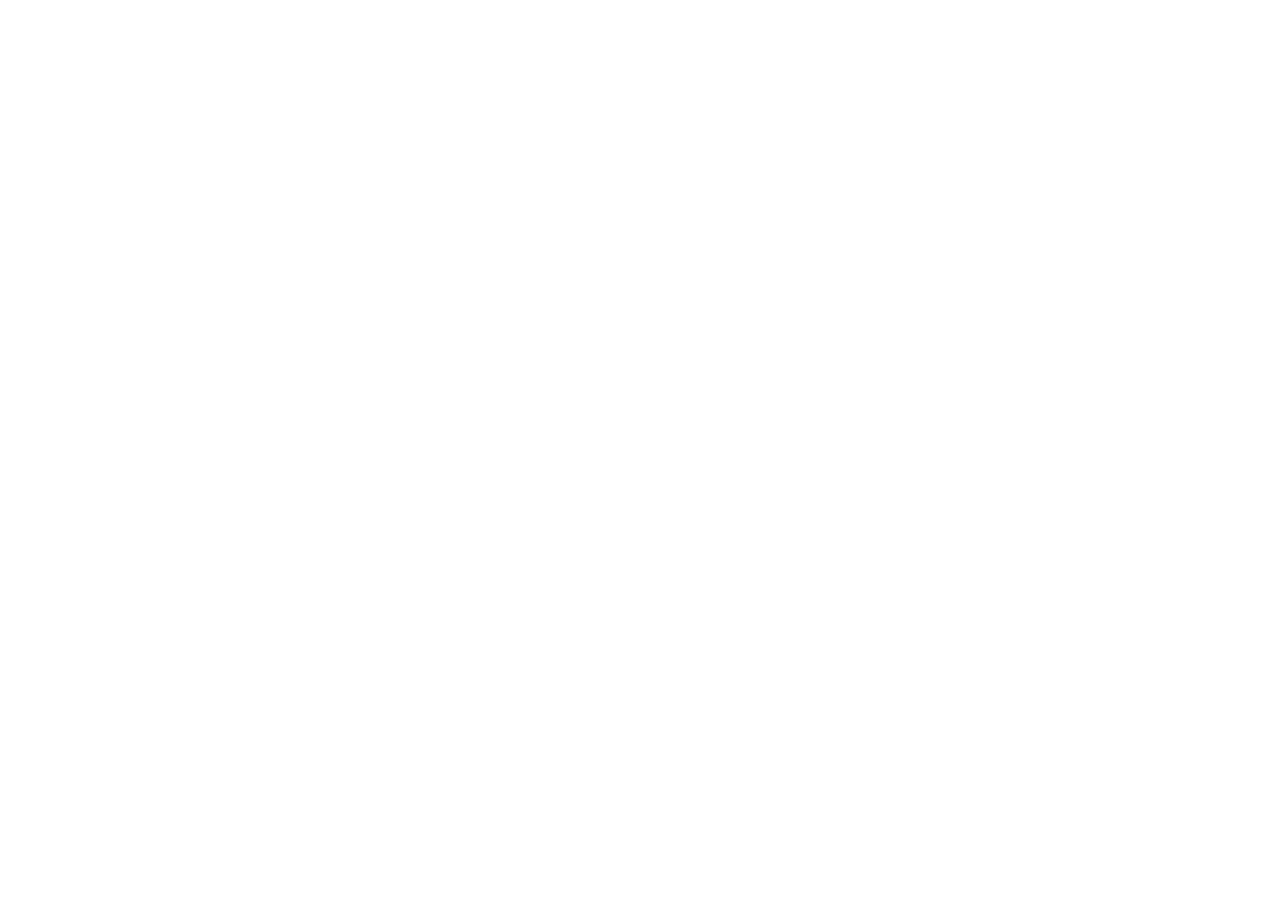
==== html/index.html @ b869dda3 "first commit" ====
<!DOCTYPE html>
<html lang="en">
<head>
    <meta charset="UTF-8">
    <meta http-equiv="X-UA-Compatible" content="IE=edge">
    <meta name="viewport" content="width=device-width, initial-scale=1.0">
    <title>Food Network</title>
</head>
<body>
    
</body>
</html>
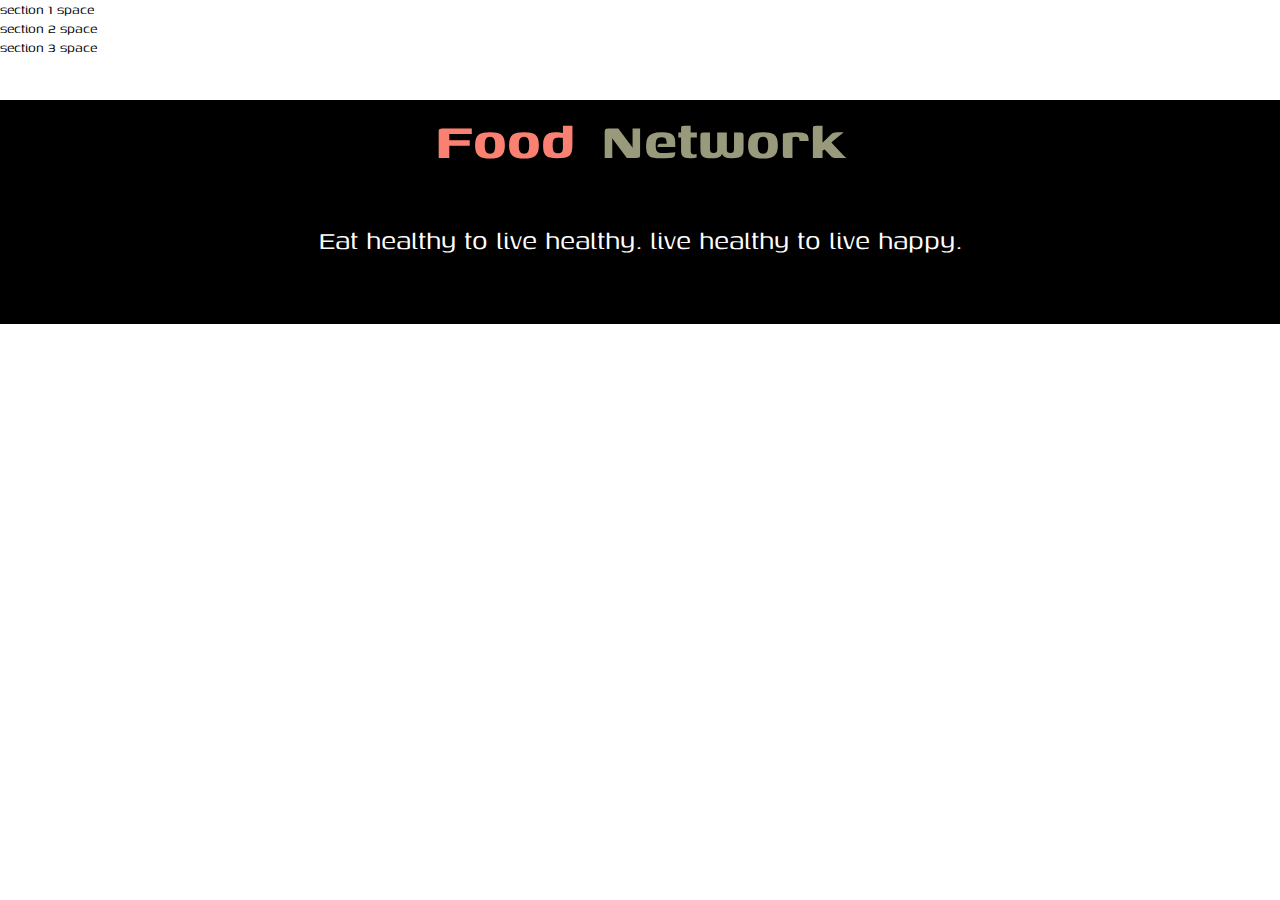
==== commit c8fb589a: "first commit" ====
--- a/html/index.html
+++ b/html/index.html
@@ -1,12 +1,47 @@
 <!DOCTYPE html>
 <html lang="en">
+
 <head>
     <meta charset="UTF-8">
     <meta http-equiv="X-UA-Compatible" content="IE=edge">
     <meta name="viewport" content="width=device-width, initial-scale=1.0">
     <title>Food Network</title>
+
+    <!-- css link -->
+    <link rel="stylesheet" href="/css/style.css">
+
+
+    <!-- favicon link -->
+    <link rel="shortcut icon"
+        href="/images/female/kisspng-healthy-diet-food-eating-nutrition-woman-diet-5b20e260c13c04.3441013515288817607915-removebg-preview.png"
+        type="image/x-icon">
+
+
+    <!-- google font link -->
+    <link rel="preconnect" href="https://fonts.googleapis.com">
+    <link rel="preconnect" href="https://fonts.gstatic.com" crossorigin>
+    <link href="https://fonts.googleapis.com/css2?family=Comfortaa&family=Genos&display=swap" rel="stylesheet">
+
 </head>
+
 <body>
+
+
+    <section class="container-1">
+        section 1 space
+    </section>
+
+
+
     
+    <section class="container-2">section 2 space</section>
+    <section class="container-3">section 3 space</section>
+
+    
+    <footer class="footer">
+        <h1><span class="color1">Food</span><span class="color2">Network</span> </h1>
+        <p>Eat healthy to live healthy. live healthy to live happy.</p>
+    </footer>
 </body>
+
 </html>--- a/css/style.css
+++ b/css/style.css
@@ -0,0 +1,25 @@
+body{
+    margin: 0;
+    font-family: 'Comfortaa', cursive;
+    font-family: 'Genos', sans-serif; 
+}
+
+
+
+
+/* footer style */
+
+.footer{
+    font-size: 2em;
+    background-color: black;
+    color: white;
+    text-align: center;
+    height: 7em;
+}
+.color1{
+    color: salmon;
+    margin-right: 0.4em;
+}
+.color2{
+    color: rgb(153, 153, 124);
+}
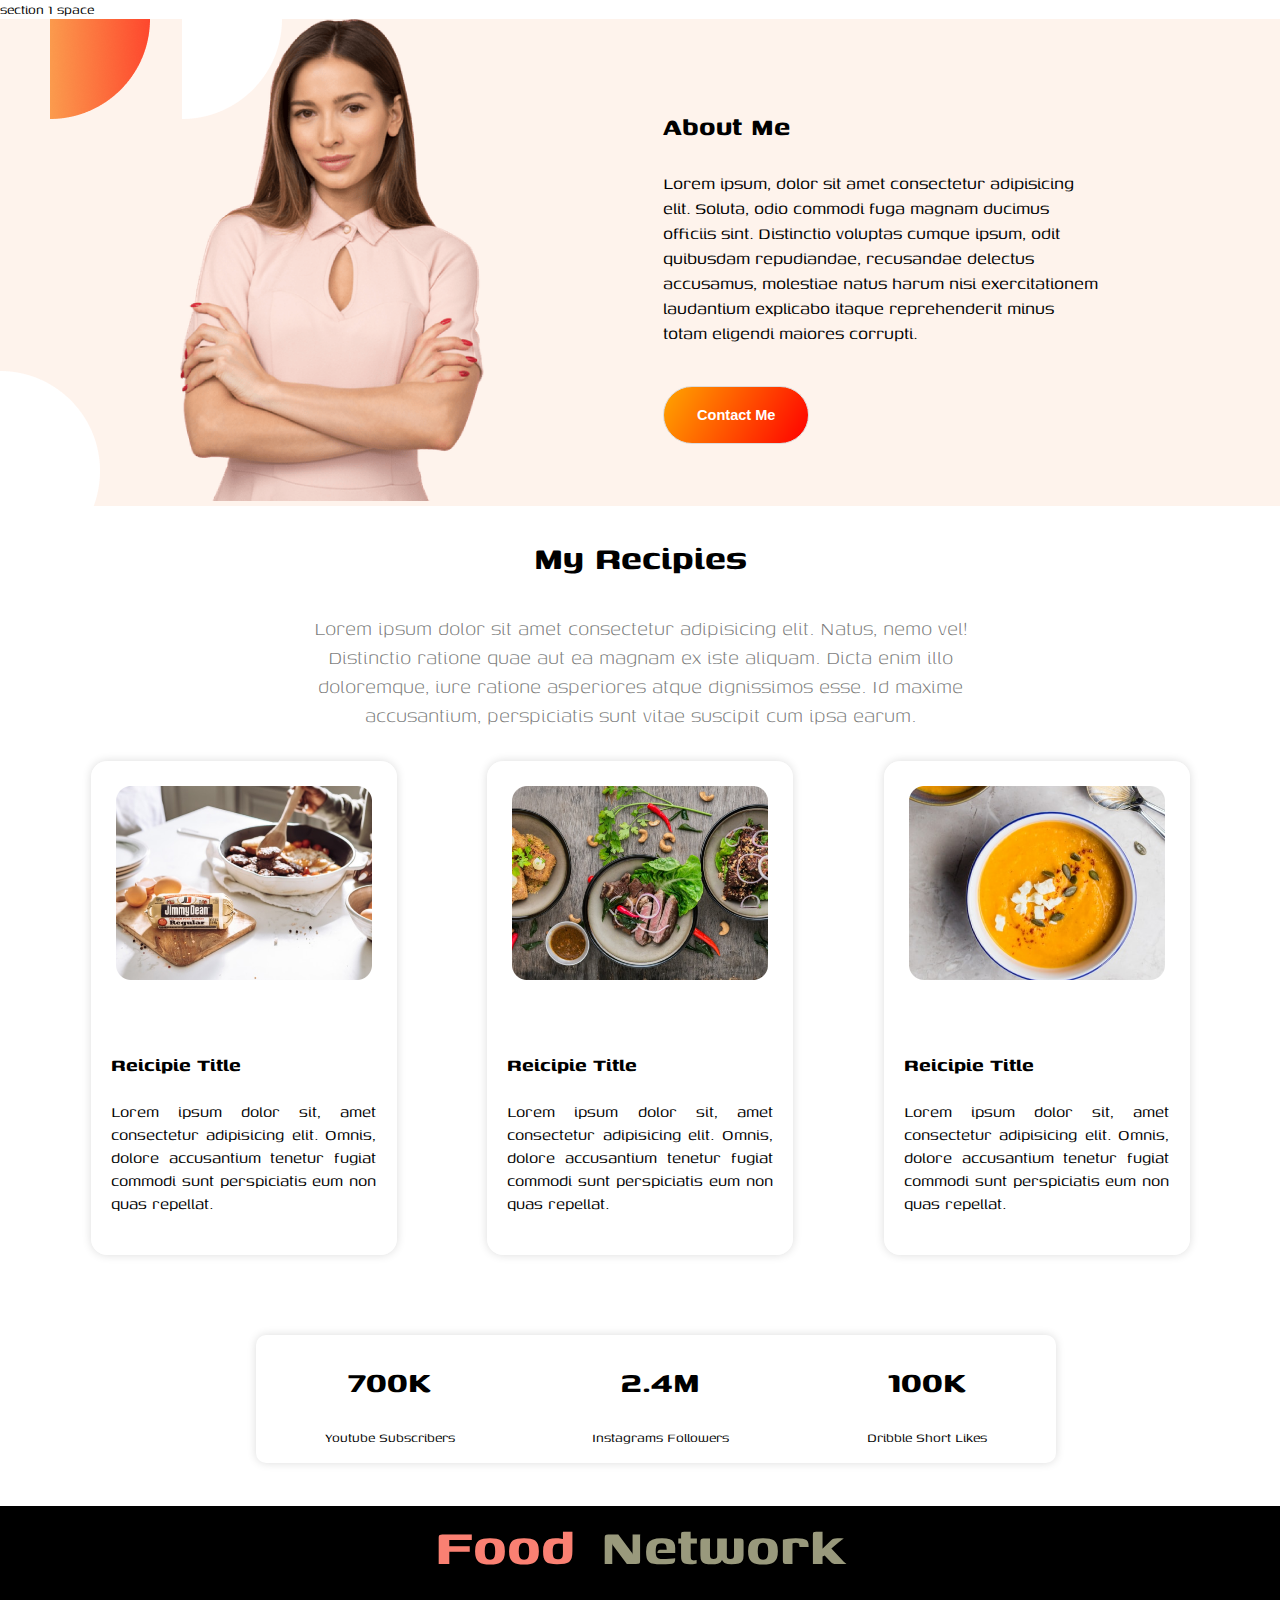
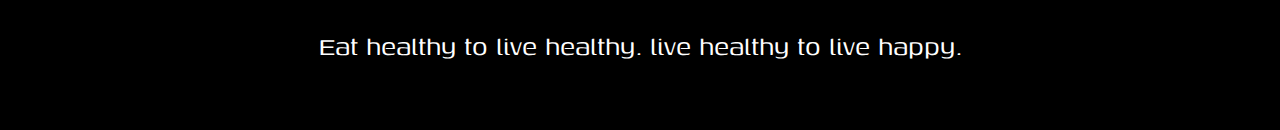
==== commit 5d5ac88f: "update" ====
--- a/html/index.html
+++ b/html/index.html
@@ -33,11 +33,83 @@
 
 
 
-    
-    <section class="container-2">section 2 space</section>
-    <section class="container-3">section 3 space</section>
 
-    
+    <section>
+        <div class="container-2">
+            <div class="container2-img">
+                <img src="/images/female/Person Image.png" alt="">
+            </div>
+            <div class="container2-text">
+                <h2>About Me</h2>
+                <p>Lorem ipsum, dolor sit amet consectetur adipisicing elit. Soluta, odio commodi fuga magnam ducimus officiis sint. Distinctio voluptas cumque ipsum, odit quibusdam repudiandae, recusandae delectus accusamus, molestiae natus harum nisi exercitationem laudantium explicabo itaque reprehenderit minus totam eligendi maiores corrupti.</p>
+                <button>Contact Me</button>
+            </div>
+        </div>
+        
+    </section>
+
+    <section class="container-3">
+        
+        <div class="recipie">
+            <h1>My Recipies</h1>
+            <h4>Lorem ipsum dolor sit amet consectetur adipisicing elit. Natus, nemo vel! Distinctio ratione quae aut ea
+                magnam ex iste aliquam. Dicta enim illo doloremque, iure ratione asperiores atque dignissimos esse. Id
+                maxime accusantium, perspiciatis sunt vitae suscipit cum ipsa earum.</h4>
+        </div>
+
+        <div class="box-style">
+
+            <div class="box1">
+                <div class="box1-img">
+                    <img src="/images/food/Project Cover.jpg" alt="">
+                </div>
+                <div class="box1-text">
+                    <h3>Reicipie Title</h3>
+                    <p>Lorem ipsum dolor sit, amet consectetur adipisicing elit. Omnis, dolore accusantium tenetur
+                        fugiat commodi sunt perspiciatis eum non quas repellat.</p>
+                </div>
+            </div>
+
+            <div class="box1">
+                <div class="box1-img">
+                    <img src="/images/food/Project Cover1.jpg" alt="">
+                </div>
+                <div class="box1-text">
+                    <h3>Reicipie Title</h3>
+                    <p>Lorem ipsum dolor sit, amet consectetur adipisicing elit. Omnis, dolore accusantium tenetur
+                        fugiat commodi sunt perspiciatis eum non quas repellat.</p>
+                </div>
+            </div>
+
+            <div class="box1">
+                <div class="box1-img">
+                    <img src="/images/food/Project Cover.png" alt="">
+                </div>
+                <div class="box1-text">
+                    <h3>Reicipie Title</h3>
+                    <p>Lorem ipsum dolor sit, amet consectetur adipisicing elit. Omnis, dolore accusantium tenetur
+                        fugiat commodi sunt perspiciatis eum non quas repellat.</p>
+                </div>
+            </div>
+        </div>
+
+        <div class="public-opinion">
+            <div class="opinions">
+                <h1>700K</h1>
+                <p>Youtube Subscribers</p>
+            </div>
+            <div class="opinions">
+                <h1>2.4M</h1>
+                <p>Instagrams Followers</p>
+            </div>
+            <div class="opinions">
+                <h1>100K</h1>
+                <p>Dribble Short Likes</p>
+            </div>
+        </div>
+    </section>
+
+
     <footer class="footer">
         <h1><span class="color1">Food</span><span class="color2">Network</span> </h1>
         <p>Eat healthy to live healthy. live healthy to live happy.</p>
--- a/css/style.css
+++ b/css/style.css
@@ -4,10 +4,83 @@
     font-family: 'Genos', sans-serif; 
 }
 
+/* **********************section2 style************************* */
+.container-2{
+    display: flex;
+    justify-content:space-evenly;
+    align-items: center;
+    background-image: url(/images/shapes//7.png);
+}
+.container2-img img{
+    width: 19em;
+}
+.container2-text{
+    width: 21em;
+    font-size:1.3em;
+}
+.container2-text button{
+    width: 10em;
+    height: 4em;
+    margin-top: 20px;
+    border: 1px solid gainsboro;
+    border-radius: 3em;
+    background:linear-gradient(120deg,orange,red);
+    color: white;
+    font-weight: 800;
+    font-size: 0.7em;
+}
+/* **********************section 3 style************************* */
 
-
-
-/* footer style */
+.container3{
+    display: block;
+}
+.recipie{
+    text-align: center;
+    width: 30em;
+    margin: 0 auto;
+    font-size: x-large;
+}
+.recipie h1{
+    font-size:40px;
+}
+.recipie h4{
+    font-weight: 300;
+    text-align:center;
+    color: rgba(0, 0, 0, 0.529);
+}
+.box-style{
+    display: flex;
+    justify-content:space-evenly;
+}
+.box1{
+    width: 19em;
+    text-align: justify;
+    border: 1px solid white;
+    border-radius: 1em;
+    box-shadow: 0px 0px 10px 0px gainsboro;
+}
+.box1-img img{
+    margin: 1.5em;
+   width: 16em; 
+}
+.box1-text{
+    padding: 1em;
+    font-size: 1.2em;
+}
+.public-opinion{
+    margin-top: 5em;
+    margin-left: 20%;
+    width: 50rem;
+    display: flex;
+    justify-content:space-around;
+    box-shadow: 0px 0px 10px 0px gainsboro;
+    border-radius: 10px;
+}
+.opinions h1{
+    font-size:2.3em;
+    text-align: center;
+}
+/* *************footer style ************** */
 
 .footer{
     font-size: 2em;
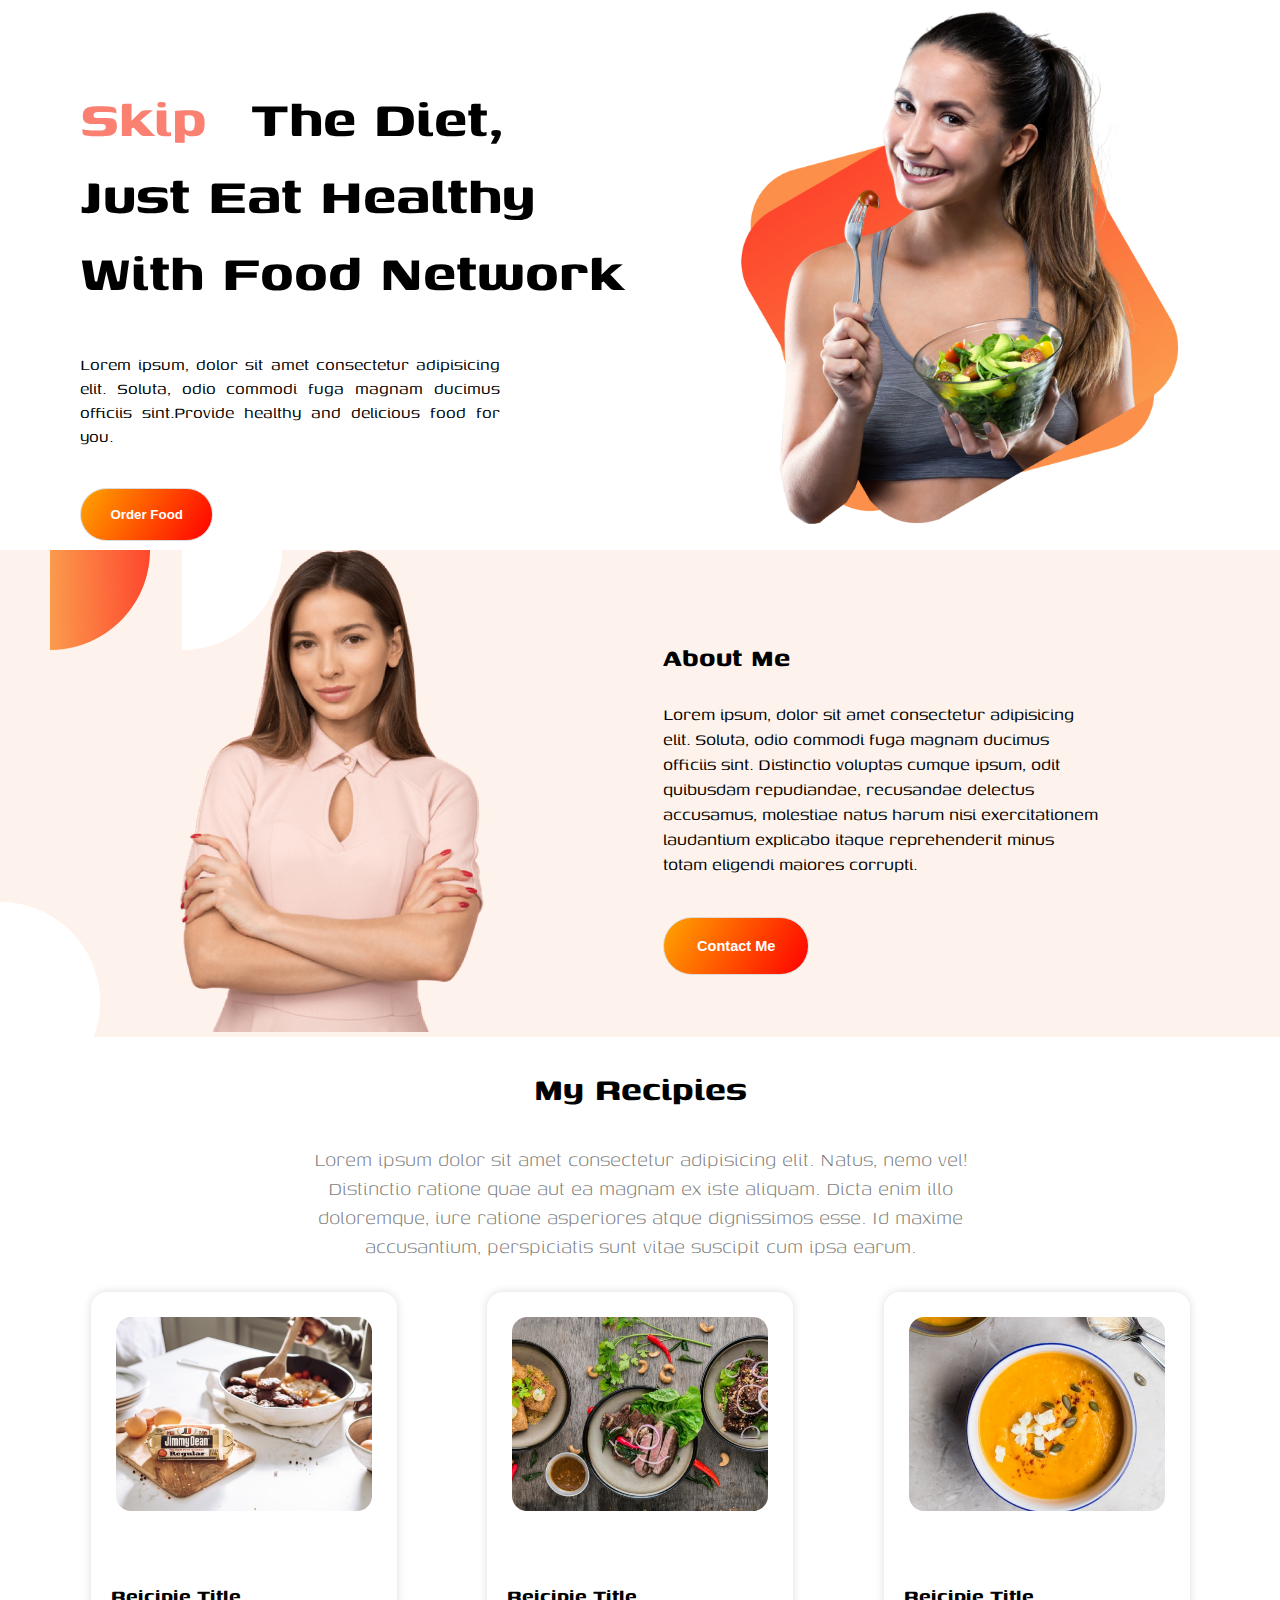
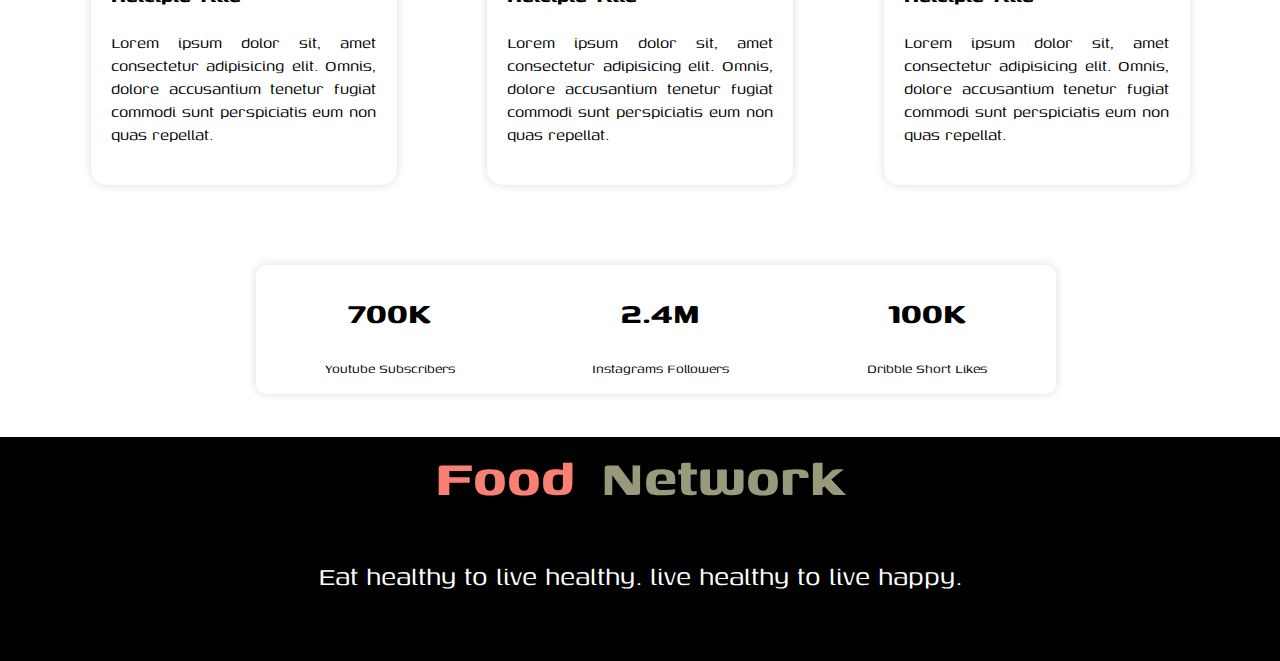
==== commit 2e4ac050: "final update" ====
--- a/html/index.html
+++ b/html/index.html
@@ -27,11 +27,20 @@
 <body>
 
 
-    <section class="container-1">
-        section 1 space
+    <section>
+        <div class="container-1">
+            <div class="container1-text">
+                <h1><span class="color1">Skip</span> The Diet,<br>
+                Just Eat Healthy <br> 
+                With Food Network</h1>
+                <p>Lorem ipsum, dolor sit amet consectetur adipisicing elit. Soluta, odio commodi fuga magnam ducimus officiis sint.Provide healthy and delicious food for you.</p>
+                <button>Order Food</button>
+            </div>
+            <div class="container1-img">
+                <img src="/images/female/fem1.png" alt="">
+            </div>
+        </div>
     </section>
-
-
 
 
     <section>
@@ -47,6 +56,7 @@
         </div>
         
     </section>
+
 
     <section class="container-3">
         
--- a/css/style.css
+++ b/css/style.css
@@ -3,13 +3,43 @@
     font-family: 'Comfortaa', cursive;
     font-family: 'Genos', sans-serif; 
 }
+/* **********************section1 style************************* */
 
+.container-1{
+    display:flex;
+    justify-content:center;
+    align-items: center;
+}
+.container1-img img{
+    width: 30em;
+}
+.container1-text{
+    width: 20em;
+    height: 15em;
+    font-size:2em;
+}
+.container1-text p{
+    font-size:20px;
+    text-align: justify;
+    width: 21em;
+}
+.container1-text button{
+    width: 10em;
+    height: 4em;
+    margin-top: 20px;
+    border: 1px solid gainsboro;
+    border-radius: 3em;
+    background:linear-gradient(120deg,orange,red);
+    color: white;
+    font-weight: 900;
+}
 /* **********************section2 style************************* */
 .container-2{
     display: flex;
     justify-content:space-evenly;
     align-items: center;
     background-image: url(/images/shapes//7.png);
+    background-repeat: no-repeat;
 }
 .container2-img img{
     width: 19em;
